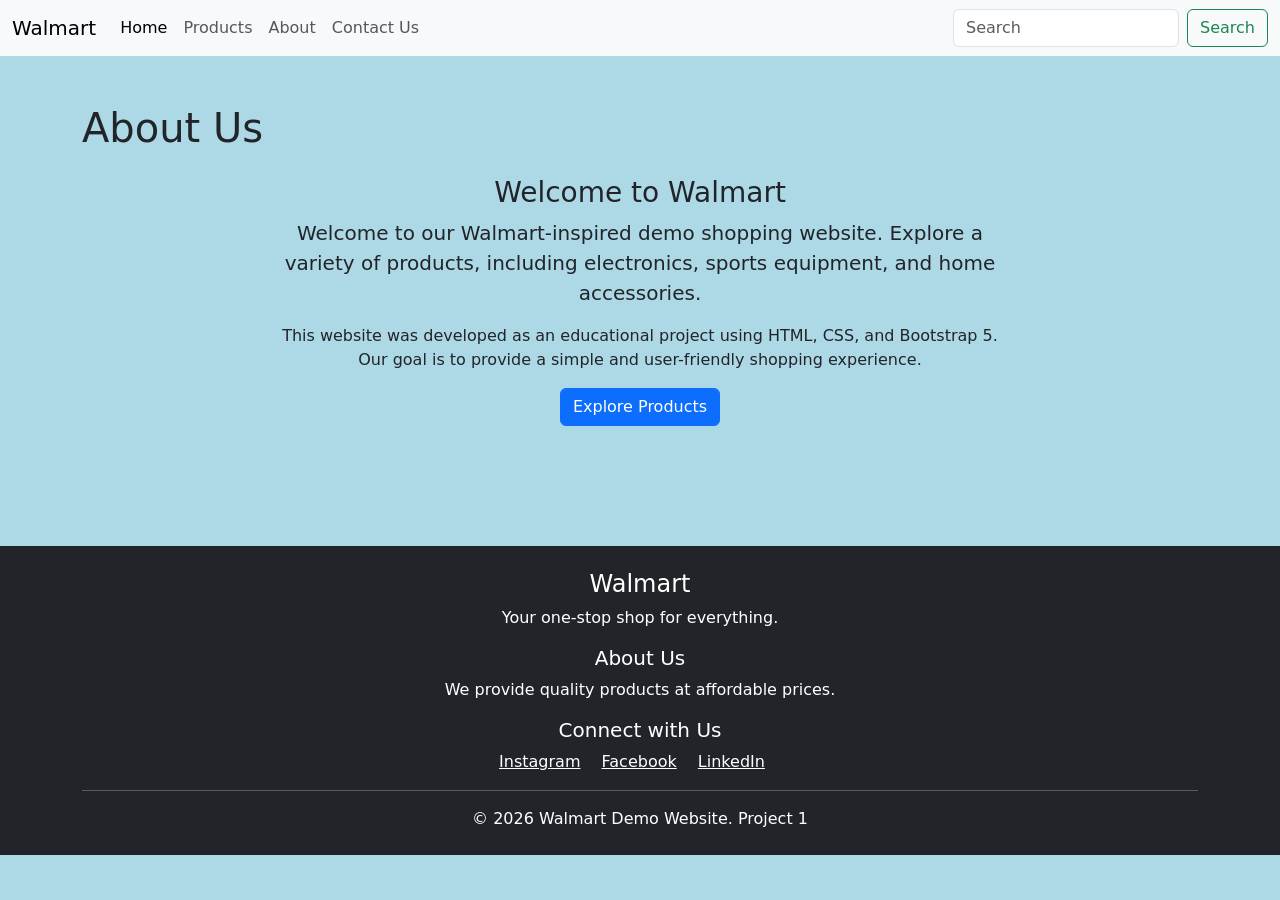
==== about.html @ 60486ff6 "first commit" ====
<!doctype html>
<html lang="en">
  <head>
    <meta charset="UTF-8" />
    <meta name="viewport" content="width=device-width, initial-scale=1.0" />
    <title>Products - Walmart</title>
    <link
      href="https://cdn.jsdelivr.net/npm/bootstrap@5.0.2/dist/css/bootstrap.min.css"
      rel="stylesheet"
      integrity="sha384-EVSTQN3/azprG1Anm3QDgpJLIm9Nao0Yz1ztcQTwFspd3yD65VohhpuuCOmLASjC"
      crossorigin="anonymous"
    />
    <link rel="stylesheet" href="CSS/style.css" />
  </head>
  <body>
    <nav class="navbar navbar-expand-lg navbar-light bg-light">
      <div class="container-fluid">
        <a class="navbar-brand" href="index.html">Walmart</a>

        <button
          class="navbar-toggler"
          type="button"
          data-bs-toggle="collapse"
          data-bs-target="#navbarSupportedContent"
          aria-controls="navbarSupportedContent"
          aria-expanded="false"
          aria-label="Toggle navigation"
        >
          <span class="navbar-toggler-icon"></span>
        </button>

        <div class="collapse navbar-collapse" id="navbarSupportedContent">
          <ul class="navbar-nav me-auto mb-2 mb-lg-0">
            <li class="nav-item">
              <a class="nav-link active" aria-current="page" href="index.html">
                Home
              </a>
            </li>

            <li class="nav-item">
              <a class="nav-link" href="products.html">Products</a>
            </li>

            <li class="nav-item">
              <a class="nav-link" href="about.html">About</a>
            </li>

            <li class="nav-item">
              <a class="nav-link" href="contact.html">Contact Us</a>
            </li>
          </ul>

          <!-- Search Bar -->
          <form class="d-flex">
            <input
              class="form-control me-2"
              type="search"
              placeholder="Search"
              aria-label="Search"
            />

            <button class="btn btn-outline-success" type="submit">
              Search
            </button>
          </form>
        </div>
      </div>
    </nav>
    <section class="container my-5">
      <h1 class="text center mb-4">About Us</h1>

      <div class="row justify-content-center">
        <div class="col-12 col-md-8 text-center">
          <h3>Welcome to Walmart</h3>
          <p class="lead">
            Welcome to our Walmart-inspired demo shopping website. Explore a
            variety of products, including electronics, sports equipment, and
            home accessories.
          </p>
          <p>
            This website was developed as an educational project using HTML,
            CSS, and Bootstrap 5. Our goal is to provide a simple and
            user-friendly shopping experience.
          </p>
          <a href="products.html" class="btn btn-primary"> Explore Products </a>
        </div>
      </div>
    </section>

    <br />
    <footer id="contact" class="bg-dark text-white text-center py-4 mt-5">
      <div class="container">
        <h4>Walmart</h4>
        <p>Your one-stop shop for everything.</p>

        <h5 id="about">About Us</h5>
        <p>We provide quality products at affordable prices.</p>

        <h5>Connect with Us</h5>
        <p>
          <a
            href="https://www.instagram.com/walmart/"
            class="text-white me-3"
            target="_blank"
            rel="noopener noreferrer"
            >Instagram</a
          >
          <a
            href="https://www.facebook.com/walmart"
            class="text-white me-3"
            target="_blank"
            rel="noopener noreferrer"
            >Facebook</a
          >
          <a
            href="https://www.linkedin.com/company/walmart/"
            class="text-white me-3"
            target="_blank"
            rel="noopener noreferrer"
            >LinkedIn</a
          >
        </p>
        <hr />
        <p class="mb-0">&copy; 2026 Walmart Demo Website. Project 1</p>
      </div>
    </footer>
    <script
      src="https://cdn.jsdelivr.net/npm/bootstrap@5.0.2/dist/js/bootstrap.bundle.min.js"
      integrity="sha384-MrcW6ZMFYlzcLA8Nl+NtUVF0sA7MsXsP1UyJoMp4YLEuNSfAP+JcXn/tWtIaxVXM"
      crossorigin="anonymous"
    ></script>
  </body>
</html>
---- CSS/style.css ----
body {
    background-color: lightblue;
}
.h1{
    height: auto;
    width: auto;
    margin-top: 30px;
}

.para {
    height: auto;
    width: auto;
    margin-top: 60px;
}
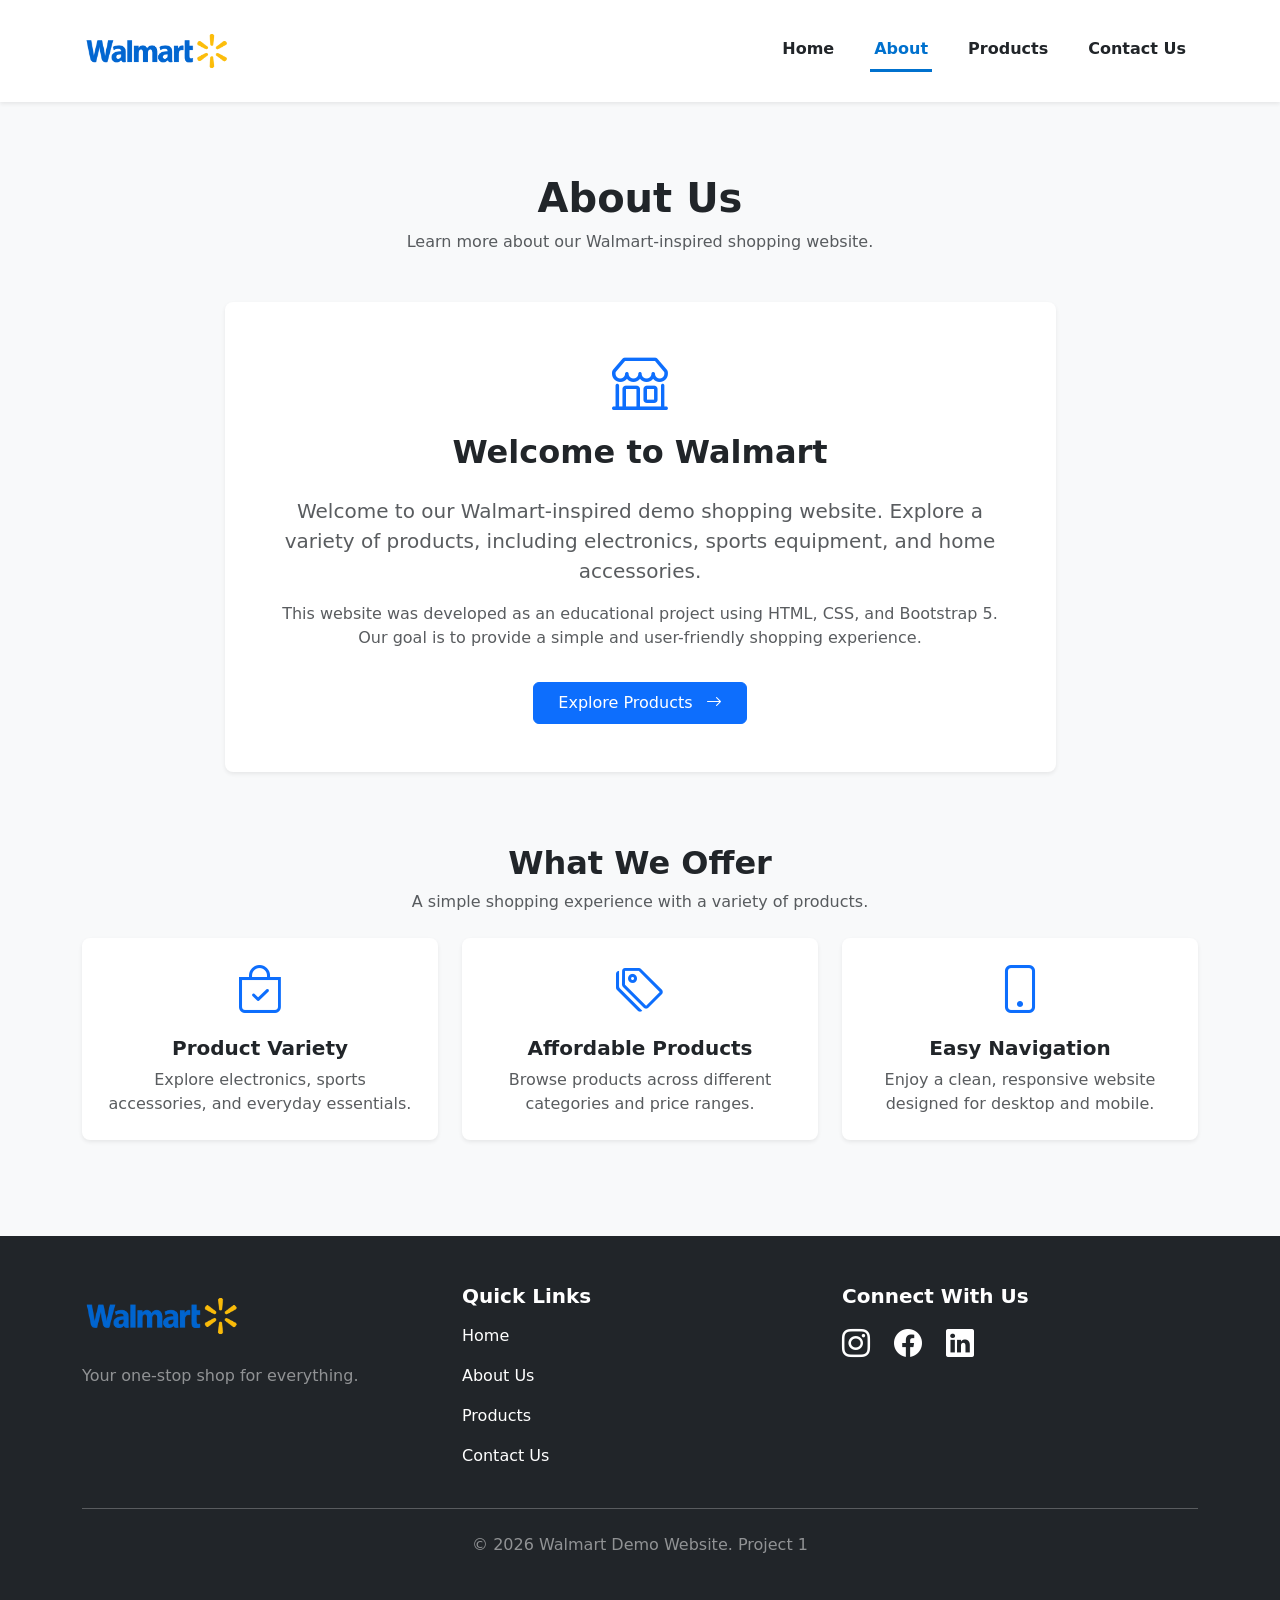
==== commit b270a50e: "Updated Website" ====
--- a/about.html
+++ b/about.html
@@ -3,20 +3,35 @@
   <head>
     <meta charset="UTF-8" />
     <meta name="viewport" content="width=device-width, initial-scale=1.0" />
-    <title>Products - Walmart</title>
+
+    <title>About Us - Walmart</title>
+
+    <!-- Bootstrap 5 CSS -->
     <link
       href="https://cdn.jsdelivr.net/npm/bootstrap@5.0.2/dist/css/bootstrap.min.css"
       rel="stylesheet"
-      integrity="sha384-EVSTQN3/azprG1Anm3QDgpJLIm9Nao0Yz1ztcQTwFspd3yD65VohhpuuCOmLASjC"
-      crossorigin="anonymous"
     />
+
+    <!-- Bootstrap Icons -->
+    <link
+      href="https://cdn.jsdelivr.net/npm/bootstrap-icons@1.11.3/font/bootstrap-icons.min.css"
+      rel="stylesheet"
+    />
+
+    <!-- External CSS -->
     <link rel="stylesheet" href="CSS/style.css" />
   </head>
-  <body>
-    <nav class="navbar navbar-expand-lg navbar-light bg-light">
-      <div class="container-fluid">
-        <a class="navbar-brand" href="index.html">Walmart</a>
-
+
+  <body class="bg-light">
+    <!-- Navigation Bar -->
+    <nav class="navbar navbar-expand-lg navbar-light bg-white shadow-sm py-3">
+      <div class="container">
+        <!-- Walmart Logo -->
+        <a class="navbar-brand" href="index.html">
+          <img src="Images/logo.png" alt="Walmart Logo" class="walmart-logo" />
+        </a>
+
+        <!-- Mobile Menu -->
         <button
           class="navbar-toggler"
           type="button"
@@ -29,105 +44,227 @@
           <span class="navbar-toggler-icon"></span>
         </button>
 
+        <!-- Navigation Links -->
         <div class="collapse navbar-collapse" id="navbarSupportedContent">
-          <ul class="navbar-nav me-auto mb-2 mb-lg-0">
-            <li class="nav-item">
-              <a class="nav-link active" aria-current="page" href="index.html">
+          <ul class="navbar-nav ms-auto mb-2 mb-lg-0 gap-lg-3">
+            <li class="nav-item">
+              <a class="nav-link" href="index.html"> Home </a>
+            </li>
+
+            <li class="nav-item">
+              <a class="nav-link active" aria-current="page" href="about.html">
+                About
+              </a>
+            </li>
+
+            <li class="nav-item">
+              <a class="nav-link" href="products.html"> Products </a>
+            </li>
+
+            <li class="nav-item">
+              <a class="nav-link" href="contact.html"> Contact Us </a>
+            </li>
+          </ul>
+        </div>
+      </div>
+    </nav>
+
+    <!-- About Us Section -->
+    <section class="container my-5 py-4">
+      <div class="text-center mb-5">
+        <h1 class="fw-bold">About Us</h1>
+        <p class="text-muted">
+          Learn more about our Walmart-inspired shopping website.
+        </p>
+      </div>
+
+      <div class="row justify-content-center">
+        <div class="col-12 col-lg-9">
+          <div class="card border-0 shadow-sm rounded-3">
+            <div class="card-body p-4 p-md-5 text-center">
+              <div class="display-4 text-primary mb-3">
+                <i class="bi bi-shop"></i>
+              </div>
+
+              <h2 class="fw-bold mb-4">Welcome to Walmart</h2>
+
+              <p class="lead text-muted">
+                Welcome to our Walmart-inspired demo shopping website. Explore a
+                variety of products, including electronics, sports equipment,
+                and home accessories.
+              </p>
+
+              <p class="text-muted">
+                This website was developed as an educational project using HTML,
+                CSS, and Bootstrap 5. Our goal is to provide a simple and
+                user-friendly shopping experience.
+              </p>
+
+              <a href="products.html" class="btn btn-primary px-4 py-2 mt-3">
+                Explore Products
+                <i class="bi bi-arrow-right ms-2"></i>
+              </a>
+            </div>
+          </div>
+        </div>
+      </div>
+    </section>
+
+    <!-- Why Choose Us -->
+    <section class="container my-5 pb-5">
+      <div class="text-center mb-4">
+        <h2 class="fw-bold">What We Offer</h2>
+        <p class="text-muted">
+          A simple shopping experience with a variety of products.
+        </p>
+      </div>
+
+      <div class="row g-4 text-center">
+        <!-- Product Variety -->
+        <div class="col-12 col-md-4">
+          <div class="card h-100 border-0 shadow-sm rounded-3">
+            <div class="card-body p-4">
+              <i class="bi bi-bag-check display-5 text-primary"></i>
+
+              <h5 class="fw-bold mt-3">Product Variety</h5>
+
+              <p class="text-muted mb-0">
+                Explore electronics, sports accessories, and everyday
+                essentials.
+              </p>
+            </div>
+          </div>
+        </div>
+
+        <!-- Affordable Products -->
+        <div class="col-12 col-md-4">
+          <div class="card h-100 border-0 shadow-sm rounded-3">
+            <div class="card-body p-4">
+              <i class="bi bi-tags display-5 text-primary"></i>
+
+              <h5 class="fw-bold mt-3">Affordable Products</h5>
+
+              <p class="text-muted mb-0">
+                Browse products across different categories and price ranges.
+              </p>
+            </div>
+          </div>
+        </div>
+
+        <!-- Easy Navigation -->
+        <div class="col-12 col-md-4">
+          <div class="card h-100 border-0 shadow-sm rounded-3">
+            <div class="card-body p-4">
+              <i class="bi bi-phone display-5 text-primary"></i>
+
+              <h5 class="fw-bold mt-3">Easy Navigation</h5>
+
+              <p class="text-muted mb-0">
+                Enjoy a clean, responsive website designed for desktop and
+                mobile.
+              </p>
+            </div>
+          </div>
+        </div>
+      </div>
+    </section>
+
+    <!-- Footer -->
+    <footer class="bg-dark text-white py-5 mt-5">
+      <div class="container">
+        <div class="row g-4">
+          <!-- Walmart Footer Logo -->
+          <div class="col-12 col-md-4">
+            <a href="index.html">
+              <img
+                src="Images/logo.png"
+                alt="Walmart Logo"
+                class="footer-logo mb-3"
+              />
+            </a>
+
+            <p class="text-white-50">Your one-stop shop for everything.</p>
+          </div>
+
+          <!-- Quick Links -->
+          <div class="col-12 col-md-4">
+            <h5 class="fw-bold mb-3">Quick Links</h5>
+
+            <p>
+              <a href="index.html" class="text-white text-decoration-none">
                 Home
               </a>
-            </li>
-
-            <li class="nav-item">
-              <a class="nav-link" href="products.html">Products</a>
-            </li>
-
-            <li class="nav-item">
-              <a class="nav-link" href="about.html">About</a>
-            </li>
-
-            <li class="nav-item">
-              <a class="nav-link" href="contact.html">Contact Us</a>
-            </li>
-          </ul>
-
-          <!-- Search Bar -->
-          <form class="d-flex">
-            <input
-              class="form-control me-2"
-              type="search"
-              placeholder="Search"
-              aria-label="Search"
-            />
-
-            <button class="btn btn-outline-success" type="submit">
-              Search
-            </button>
-          </form>
-        </div>
-      </div>
-    </nav>
-    <section class="container my-5">
-      <h1 class="text center mb-4">About Us</h1>
-
-      <div class="row justify-content-center">
-        <div class="col-12 col-md-8 text-center">
-          <h3>Welcome to Walmart</h3>
-          <p class="lead">
-            Welcome to our Walmart-inspired demo shopping website. Explore a
-            variety of products, including electronics, sports equipment, and
-            home accessories.
-          </p>
-          <p>
-            This website was developed as an educational project using HTML,
-            CSS, and Bootstrap 5. Our goal is to provide a simple and
-            user-friendly shopping experience.
-          </p>
-          <a href="products.html" class="btn btn-primary"> Explore Products </a>
-        </div>
-      </div>
-    </section>
-
-    <br />
-    <footer id="contact" class="bg-dark text-white text-center py-4 mt-5">
-      <div class="container">
-        <h4>Walmart</h4>
-        <p>Your one-stop shop for everything.</p>
-
-        <h5 id="about">About Us</h5>
-        <p>We provide quality products at affordable prices.</p>
-
-        <h5>Connect with Us</h5>
-        <p>
-          <a
-            href="https://www.instagram.com/walmart/"
-            class="text-white me-3"
-            target="_blank"
-            rel="noopener noreferrer"
-            >Instagram</a
-          >
-          <a
-            href="https://www.facebook.com/walmart"
-            class="text-white me-3"
-            target="_blank"
-            rel="noopener noreferrer"
-            >Facebook</a
-          >
-          <a
-            href="https://www.linkedin.com/company/walmart/"
-            class="text-white me-3"
-            target="_blank"
-            rel="noopener noreferrer"
-            >LinkedIn</a
-          >
+            </p>
+
+            <p>
+              <a href="about.html" class="text-white text-decoration-none">
+                About Us
+              </a>
+            </p>
+
+            <p>
+              <a href="products.html" class="text-white text-decoration-none">
+                Products
+              </a>
+            </p>
+
+            <p>
+              <a href="contact.html" class="text-white text-decoration-none">
+                Contact Us
+              </a>
+            </p>
+          </div>
+
+          <!-- Social Media Icons -->
+          <div class="col-12 col-md-4">
+            <h5 class="fw-bold mb-3">Connect With Us</h5>
+
+            <div class="d-flex gap-4">
+              <!-- Instagram -->
+              <a
+                href="https://www.instagram.com/walmart/"
+                target="_blank"
+                rel="noopener noreferrer"
+                class="text-white fs-3"
+                aria-label="Instagram"
+              >
+                <i class="bi bi-instagram"></i>
+              </a>
+
+              <!-- Facebook -->
+              <a
+                href="https://www.facebook.com/walmart"
+                target="_blank"
+                rel="noopener noreferrer"
+                class="text-white fs-3"
+                aria-label="Facebook"
+              >
+                <i class="bi bi-facebook"></i>
+              </a>
+
+              <!-- LinkedIn -->
+              <a
+                href="https://www.linkedin.com/company/walmart/"
+                target="_blank"
+                rel="noopener noreferrer"
+                class="text-white fs-3"
+                aria-label="LinkedIn"
+              >
+                <i class="bi bi-linkedin"></i>
+              </a>
+            </div>
+          </div>
+        </div>
+
+        <hr class="my-4" />
+
+        <p class="text-center text-white-50 mb-0">
+          &copy; 2026 Walmart Demo Website. Project 1
         </p>
-        <hr />
-        <p class="mb-0">&copy; 2026 Walmart Demo Website. Project 1</p>
       </div>
     </footer>
-    <script
-      src="https://cdn.jsdelivr.net/npm/bootstrap@5.0.2/dist/js/bootstrap.bundle.min.js"
-      integrity="sha384-MrcW6ZMFYlzcLA8Nl+NtUVF0sA7MsXsP1UyJoMp4YLEuNSfAP+JcXn/tWtIaxVXM"
-      crossorigin="anonymous"
-    ></script>
+
+    <!-- Bootstrap 5 JavaScript -->
+    <script src="https://cdn.jsdelivr.net/npm/bootstrap@5.0.2/dist/js/bootstrap.bundle.min.js"></script>
   </body>
 </html>
--- a/CSS/style.css
+++ b/CSS/style.css
@@ -1,14 +1,116 @@
+
+/* Website Background */
 body {
-    background-color: lightblue;
-}
-.h1{
-    height: auto;
-    width: auto;
-    margin-top: 30px;
+    background-color: #f8f9fa;
 }
 
-.para {
+/* Walmart Logo */
+.walmart-logo {
+    width: 150px;
     height: auto;
-    width: auto;
-    margin-top: 60px;
-}+    object-fit: contain;
+}
+
+/* Carousel Images */
+.carousel-item img {
+    width: 100%;
+    height: 350px;
+    object-fit: cover;
+    filter: brightness(55%);
+}
+
+/* Carousel Text */
+.carousel-caption h1,
+.carousel-caption h2 {
+    text-shadow: 2px 2px 6px rgba(0, 0, 0, 0.5);
+}
+
+/* Navbar Links */
+.navbar .nav-link {
+    color: #212529 !important;
+    font-size: 16px;
+    font-weight: 600;
+    padding: 8px 4px !important;
+    margin: 0 8px;
+    border-bottom: 3px solid transparent;
+    transition: all 0.3s ease;
+}
+
+/* Hover Effect */
+.navbar .nav-link:hover {
+    color: #0071ce !important;
+    border-bottom-color: #0071ce;
+}
+
+/* Active Page */
+.navbar .nav-link.active {
+    color: #0071ce !important;
+    border-bottom-color: #0071ce;
+}
+
+
+/* Footer Social Media Icons */
+footer .bi {
+    transition: color 0.3s ease;
+}
+
+footer .bi:hover {
+    color: #ffc220;
+}
+
+/* Footer Walmart Logo */
+.footer-logo {
+    width: 160px;
+    height: auto;
+    object-fit: contain;
+}
+
+
+/* Product Cards */
+.product-card {
+    transition: transform 0.3s ease, box-shadow 0.3s ease;
+}
+
+/* Product Card Hover Effect */
+.product-card:hover {
+    transform: translateY(-5px);
+    box-shadow: 0 10px 25px rgba(0, 0, 0, 0.12) !important;
+}
+
+/* Product Images */
+.product-image {
+    width: 100%;
+    height: 250px;
+    object-fit: contain;
+    padding: 20px;
+    background-color: white;
+}
+
+/* Product Button Hover */
+.product-card .btn:hover {
+    background-color: #005a9e;
+}
+
+
+/* Mobile Responsive Design */
+@media (max-width: 768px) {
+
+    .carousel-item img {
+        height: 280px;
+    }
+
+    .carousel-caption h1,
+    .carousel-caption h2 {
+        font-size: 22px;
+    }
+
+    .carousel-caption p {
+        font-size: 13px;
+        margin-bottom: 6px;
+    }
+
+    .carousel-caption .btn {
+        font-size: 13px;
+        padding: 6px 12px;
+    }
+}
